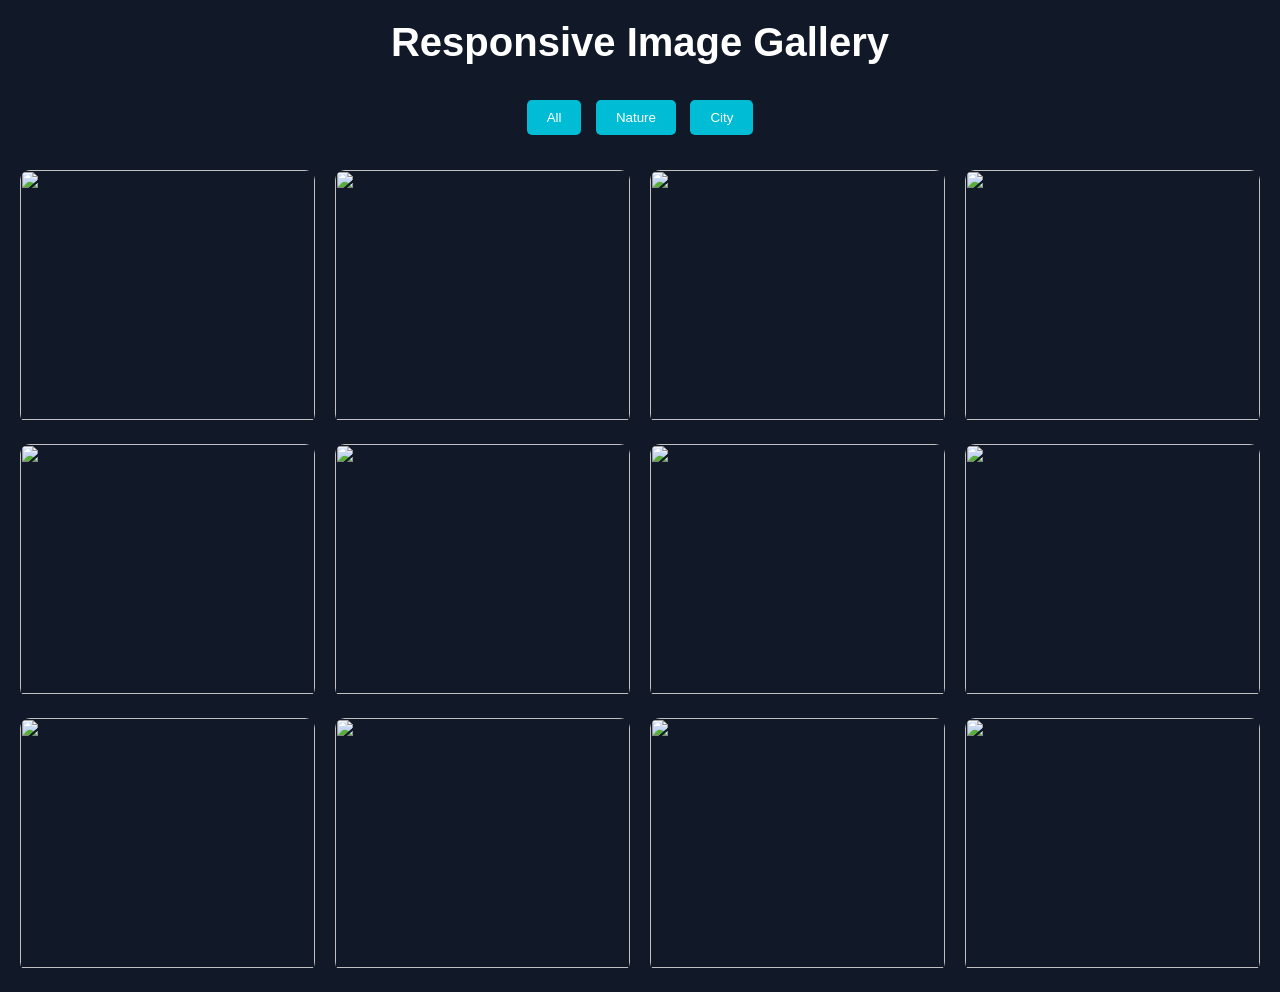
==== index.html @ 5e280715 "Rename a.html to index.html" ====
<!DOCTYPE html>
<html lang="en">
<head>
  <meta charset="UTF-8">
  <meta name="viewport" content="width=device-width, initial-scale=1.0">

  <title>Image Gallery</title>

  <link rel="stylesheet" href="a.css">
</head>
<body>

  <h1 class="title">Responsive Image Gallery</h1>

  <!-- Filter Buttons -->
  <div class="buttons">
    <button onclick="filterImages('all')">All</button>
    <button onclick="filterImages('nature')">Nature</button>
    <button onclick="filterImages('city')">City</button>
  </div>

  <!-- Gallery -->
  <div class="gallery">

    <div class="image nature">
      <img src="D:\nature1.jpg" alt="">
    </div>

    <div class="image city">
      <img src="D:\city1.jpg" alt="">
    </div>

    <div class="image nature">
      <img src="D:\nature3.jpg" alt="">
    </div>

    <div class="image city">
      <img src="D:\city2.jpeg" alt="">
    </div>

    <div class="image nature">
      <img src="D:\nature5.jpg" alt="">
    </div>

    <div class="image city">
      <img src="D:\city3.jpg" alt="">
    </div>

    <div class="image nature">
      <img src="D:\nature2.jpg" alt="">
    </div>

    <div class="image city">
      <img src="D:\city4.jpg" alt="">
    </div>

    <div class="image nature">
      <img src="D:\nature4.jpeg" alt="">
    </div>

    <div class="image nature">
      <img src="D:\nature6.jpeg" alt="">
    </div>

    <div class="image nature">
      <img src="D:\nature7.jpg" alt="">
    </div>

    <div class="image nature">
      <img src="D:\nature8.jpg" alt="">
    </div>

  </div>

  <!-- Lightbox -->
  <div class="lightbox" id="lightbox">

    <span class="close">&times;</span>

    <button class="prev">&#10094;</button>

    <img class="lightbox-img" src="" alt="">

    <button class="next">&#10095;</button>

  </div>

  <script src="a.js"></script>

</body>
</html>
---- a.css ----
*{
  margin:0;
  padding:0;
  box-sizing:border-box;
  font-family:Arial, sans-serif;
}

body{
  background:#111827;
  color:white;
  padding:20px;
}

.title{
  text-align:center;
  margin-bottom:30px;
  font-size:40px;
}

/* Buttons */

.buttons{
  text-align:center;
  margin-bottom:30px;
}

.buttons button{
  padding:10px 20px;
  margin:5px;
  border:none;
  background:#00bcd4;
  color:white;
  cursor:pointer;
  border-radius:5px;
  transition:0.3s;
}

.buttons button:hover{
  background:white;
  color:black;
}

/* Gallery */

.gallery{
  display:grid;
  grid-template-columns:repeat(auto-fit,minmax(250px,1fr));
  gap:20px;
}

.image{
  overflow:hidden;
  border-radius:10px;
}

.image img{
  width:100%;
  height:250px;
  object-fit:cover;
  transition:0.5s;
  cursor:pointer;
}

/* Hover Effect */

.image img:hover{
  transform:scale(1.1);
  filter:brightness(80%);
}

/* Lightbox */

.lightbox{
  position:fixed;
  top:0;
  left:0;
  width:100%;
  height:100%;
  background:rgba(0,0,0,0.9);
  display:none;
  justify-content:center;
  align-items:center;
  z-index:1000;
}

.lightbox-img{
  width:80%;
  max-width:700px;
  border-radius:10px;
}

.close{
  position:absolute;
  top:20px;
  right:40px;
  font-size:40px;
  cursor:pointer;
}

.prev,
.next{
  position:absolute;
  top:50%;
  transform:translateY(-50%);
  background:rgba(255,255,255,0.3);
  border:none;
  color:white;
  font-size:30px;
  padding:10px 15px;
  cursor:pointer;
  border-radius:50%;
}

.prev{
  left:30px;
}

.next{
  right:30px;
}

.prev:hover,
.next:hover{
  background:white;
  color:black;
}

/* Responsive */

@media(max-width:768px){

  .title{
    font-size:30px;
  }

  .lightbox-img{
    width:95%;
  }

  .prev,
  .next{
    font-size:24px;
  }
}
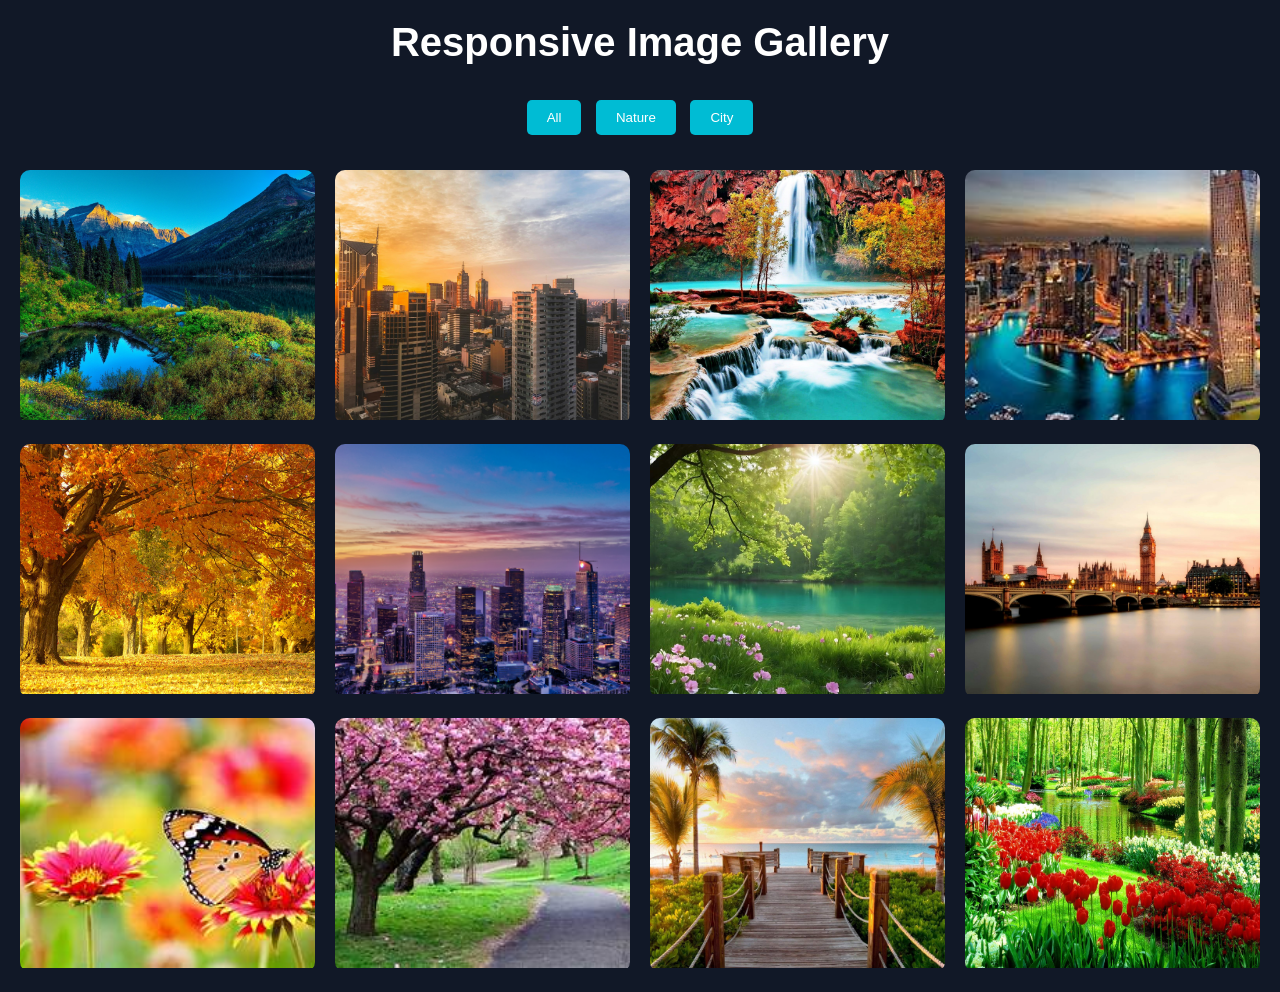
==== commit f7e06184: "Update index.html" ====
--- a/index.html
+++ b/index.html
@@ -23,51 +23,51 @@
   <div class="gallery">
 
     <div class="image nature">
-      <img src="D:\nature1.jpg" alt="">
+      <img src="nature1.jpg" alt="">
     </div>
 
     <div class="image city">
-      <img src="D:\city1.jpg" alt="">
+      <img src="city1.jpg" alt="">
     </div>
 
     <div class="image nature">
-      <img src="D:\nature3.jpg" alt="">
+      <img src="nature3.jpg" alt="">
     </div>
 
     <div class="image city">
-      <img src="D:\city2.jpeg" alt="">
+      <img src="city2.jpeg" alt="">
     </div>
 
     <div class="image nature">
-      <img src="D:\nature5.jpg" alt="">
+      <img src="nature5.jpg" alt="">
     </div>
 
     <div class="image city">
-      <img src="D:\city3.jpg" alt="">
+      <img src="city3.jpg" alt="">
     </div>
 
     <div class="image nature">
-      <img src="D:\nature2.jpg" alt="">
+      <img src="nature2.jpg" alt="">
     </div>
 
     <div class="image city">
-      <img src="D:\city4.jpg" alt="">
+      <img src="city4.jpg" alt="">
     </div>
 
     <div class="image nature">
-      <img src="D:\nature4.jpeg" alt="">
+      <img src="nature4.jpeg" alt="">
     </div>
 
     <div class="image nature">
-      <img src="D:\nature6.jpeg" alt="">
+      <img src="nature6.jpeg" alt="">
     </div>
 
     <div class="image nature">
-      <img src="D:\nature7.jpg" alt="">
+      <img src="nature7.jpg" alt="">
     </div>
 
     <div class="image nature">
-      <img src="D:\nature8.jpg" alt="">
+      <img src="nature8.jpg" alt="">
     </div>
 
   </div>
